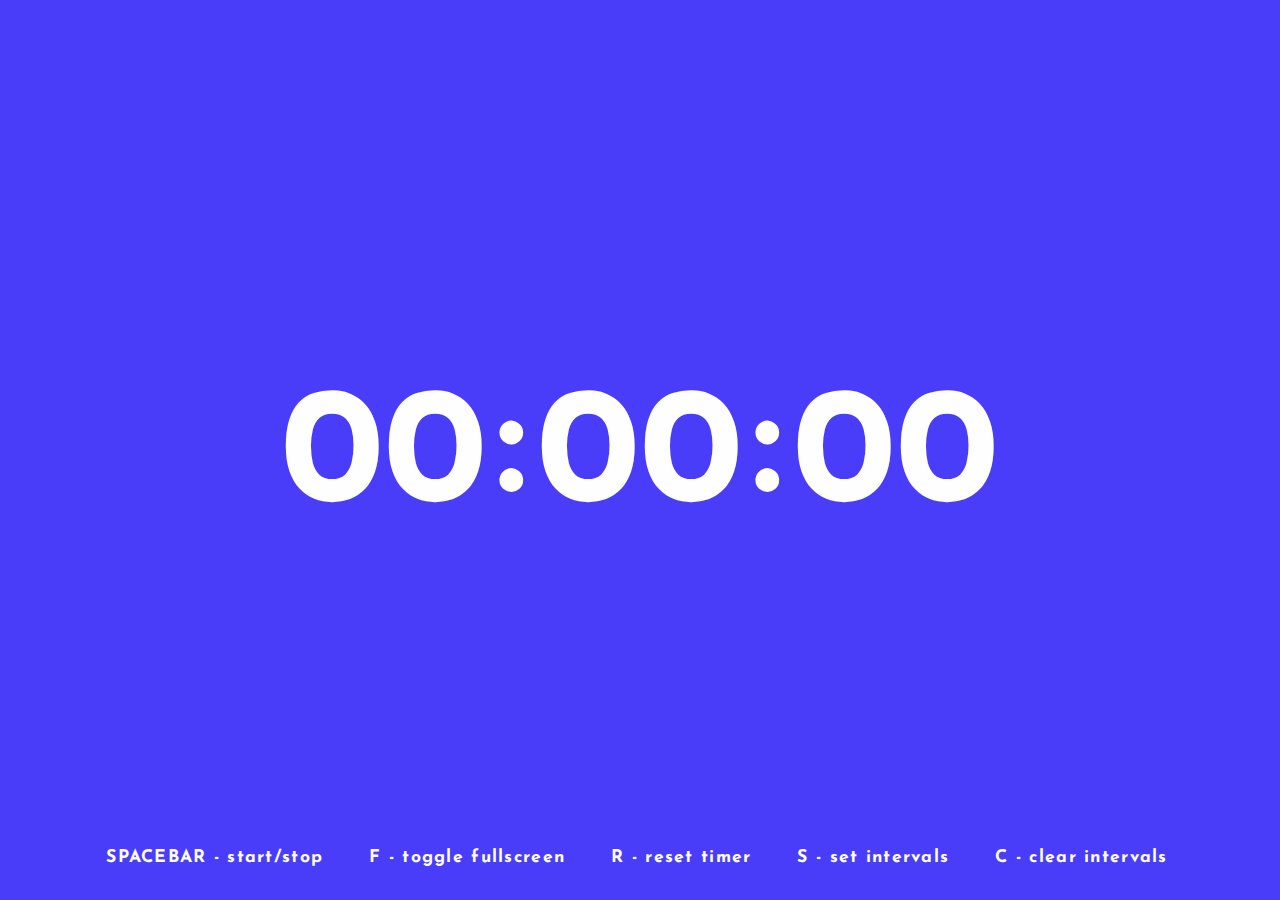
==== index.html @ 71d70023 "background animation added for sprint intervals" ====
<html>
  <head>
    <meta charset="utf-8">
    <meta http-equiv="X-UA-Compatible" content="IE=edge">
    <meta name="viewport" content="width=device-width, initial-scale=1">
    <link rel="stylesheet" href="style.css">
    <title>W O R K &nbsp; I T !</title>
  </head>
  <body>

    <div class="main-container">
      <div id="stopwatch-container">
        <div id="hour-digits">
          <div class="digit-container">0</div>
          <div class="digit-container">0</div>
        </div>
        <div class="colon-container">:</div>
        <div id="min-digits">
          <div class="digit-container">0</div>
          <div class="digit-container">0</div>
        </div>
        <div class="colon-container">:</div>
        <div id="sec-digits">
          <div class="digit-container">0</div>
          <div class="digit-container">0</div>
        </div>
      </div>
    </div>

    <div id="instructions">
      <ul>
        <li>SPACEBAR - start/stop</li>
        <li>F - toggle fullscreen</li>
        <li>R - reset timer</li>
        <li>S - set intervals</li>
        <li>C - clear intervals</li>
      </ul>
    </div>

    <div id="intervalModal" class="modal">
      <div class="modal-content">
        <span class="close">&times;</span>
        <div class="form-container">
          <form id="interval-form">
            <div class="form-input">
              <h3><label for="sprint-input">Sprint length (in seconds)</label></h3>
              <input id="sprint-input" type="number" min="3" max="1800" value="30">
            </div>
            <div class="form-input">
              <h3><label for="pause-input">Pause length (in seconds)</label></h3>
              <input id="pause-input" type="number" min="3" max="1800" value="10">
            </div>
            <div class="form-input">
              <h3><label for="sprint-number">How many repetitions?</label></h3>
              <input id="rep-input" type="number" min="1" max="20" step="1" value="3">
            </div>
            <input type="submit" value="GO">
          </form>
        </div>
      </div>
    </div>

    <div class="canvas-container">
      <canvas id="canvas" width="600" height="600"></canvas>
    </div>

    <script type="module" src="index.js"></script>

  </body>
</html>
---- style.css ----
@import url('https://fonts.googleapis.com/css2?family=Josefin+Sans:wght@300;400;500;600;700&display=swap');

html, body, div {
  margin: 0;
  padding: 0;
}

body {
  background: #4A3DF9;
  font-family: 'Josefin Sans', sans-serif;
  font-weight: 700;
  transition: background 1s;
}

h3 {
  font-size: 1.3rem;
  font-weight: 700;
}

ul {
  list-style-type: none;
}

li {
  display: table-cell;
  padding-right: 3.6vw;
}

input[type=number] {
  width: 80px;
  height: 50px;
  margin: 6px 0 10px 24px;
  background: #F0F0F0;
  color: black;
  font-family: inherit;
  font-size: 1.3rem;
  font-weight: 700;
  text-align: center;
  border: 0;
  border-radius: 16px;
}

input[type=submit] {
  width: 160px;
  height: 54px;
  margin-top: 8%;
  padding-top: 6px;
  background: #FB2843;
  color: #FEFEFE;
  font-family: inherit;
  font-size: 1.3rem;
  font-weight: 700;
  border: 0;
  border-radius: 18px;
  float: right;
}

input:focus {
  outline: none;
}

.main-container {
  position: absolute;
  top: 0;
  width: 100%;
  height: 100%;
}

.digit-container {
  padding-top: 1.6vw;
  width: 8vw;
}

.colon-container {
  width: 4vw;
}

.canvas-container {
  position: absolute;
  top: 0;
  height: 100%;
  width: 100%;
}

.form-container {
  width: 100%;
  height: 90%;
}

.main-container, .digit-container, .colon-container, .form-container,
.canvas-container, #stopwatch-container, #instructions {
  display: flex;
  align-items: center;
  justify-content: center;
}

.modal {
  display: none;
  position: fixed;
  z-index: 1;
  left: 0;
  top: 0;
  width: 100%;
  height: 100%;
  overflow: auto;
  background: rgba(255, 255, 255, 0.5);
}

.modal-content {
  background-color: white;
  margin: 6vw auto;
  width: 50%;
  min-width: 500px;
  max-width: 800px;
  height: 70%;
  min-height: 400px;
  max-height: 700px;
}

.close {
  margin-right: 1.8%;
  color: #C5C5C5;
  font-size: 3rem;
  font-weight: 400;
  float: right;
}

.form-input {
  margin-bottom: 3%;
  width: 100%;
  display: flex;
  justify-content: space-between;
}

#hour-digits, #min-digits, #sec-digits {
  display: flex;
}

#stopwatch-container {
  color: #FEFEFE;
  font-size: 13vw;
}

#instructions {
  position: absolute;
  bottom: 0;
  padding-bottom: 16px;
  width: 100%;
  color: #FEFEFE;
  font-size: 1.1rem;
  letter-spacing: 0.1vw;
}

#canvas {
  /* background: black; */
}
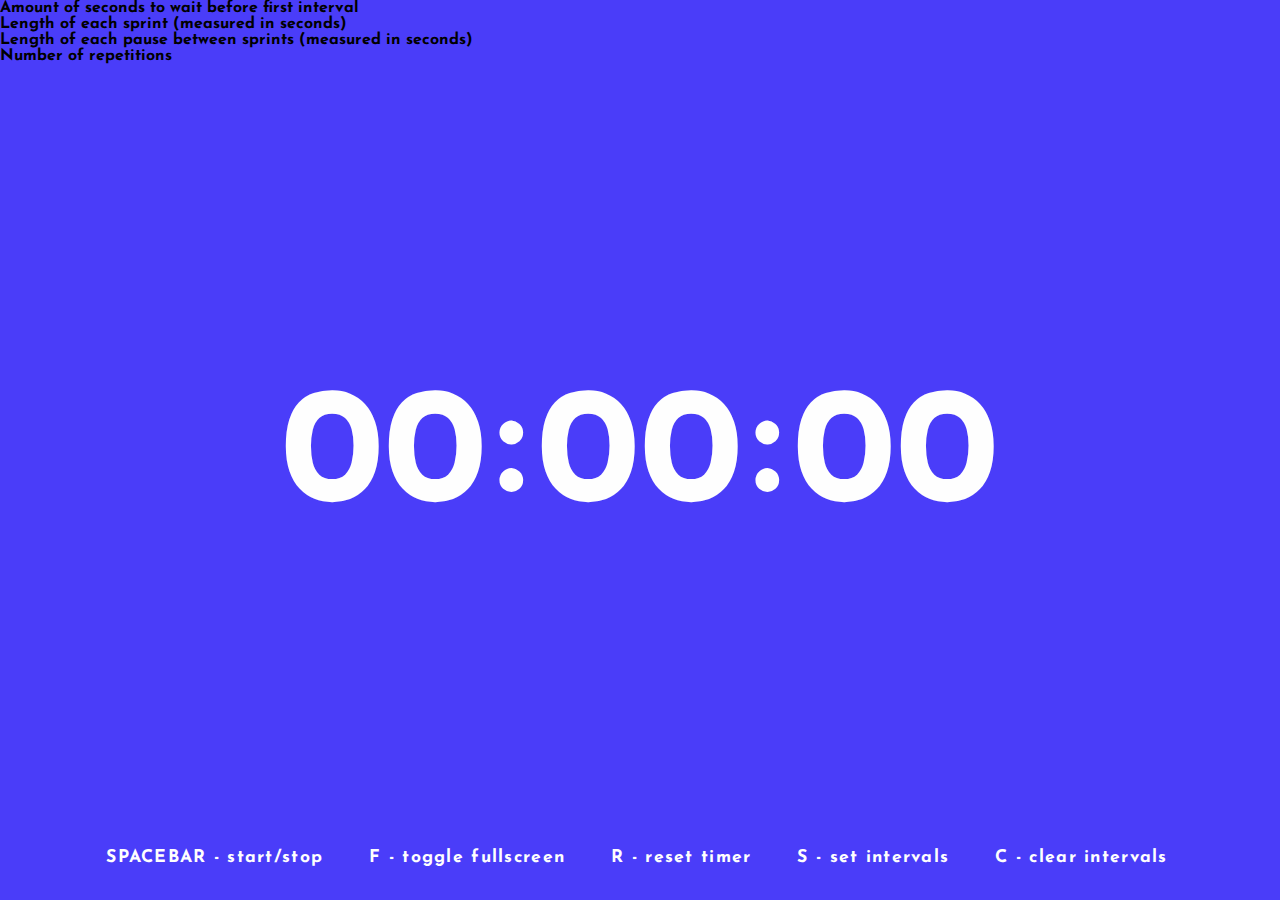
==== commit b0a49ab6: "'measured in' added to hints" ====
--- a/index.html
+++ b/index.html
@@ -4,6 +4,7 @@
     <meta http-equiv="X-UA-Compatible" content="IE=edge">
     <meta name="viewport" content="width=device-width, initial-scale=1">
     <link rel="stylesheet" href="style.css">
+    <link rel="icon" href="favicon.ico" type="image/x-icon">
     <title>W O R K &nbsp; I T !</title>
   </head>
   <body>
@@ -43,16 +44,39 @@
         <div class="form-container">
           <form id="interval-form">
             <div class="form-input">
-              <h3><label for="sprint-input">Sprint length (in seconds)</label></h3>
-              <input id="sprint-input" type="number" min="3" max="1800" value="30">
+              <div class="form-label">
+                <div class="label-title"><label for="intro-input">Intro length</label></div>
+                <div class="hint" id="intro-hint-btn">?</div>
+              </div>
+              <input id="intro-input" type="number" min="0" max="300" step="1" value="5">
             </div>
             <div class="form-input">
-              <h3><label for="pause-input">Pause length (in seconds)</label></h3>
-              <input id="pause-input" type="number" min="3" max="1800" value="10">
+              <div class="form-label">
+                <div class="label-title"><label for="sprint-input">Sprint length</label></div>
+                <div class="hint" id="sprint-hint-btn">?</div>
+              </div>
+              <input id="sprint-input" type="number" min="3" max="300" value="30">
             </div>
             <div class="form-input">
-              <h3><label for="sprint-number">How many repetitions?</label></h3>
+              <div class="form-label">
+                <div class="label-title"><label for="pause-input">Pause length</label></div>
+                <div class="hint" id="pause-hint-btn">?</div>
+              </div>
+              <input id="pause-input" type="number" min="3" max="300" value="10">
+            </div>
+            <div class="form-input">
+              <div class="form-label">
+                <div class="label-title"><label for="rep-input">How many reps?</label></div>
+                <div class="hint" id="rep-hint-btn">?</div>
+              </div>
               <input id="rep-input" type="number" min="1" max="20" step="1" value="3">
+            </div>
+            <div class="form-input">
+              <label class="main">
+                <span class="custom-checkbox"></span>
+                <h3>Play sounds</h3>
+                <input id = "sound-input" type="checkbox">
+              </label>
             </div>
             <input type="submit" value="GO">
           </form>
@@ -64,6 +88,22 @@
       <canvas id="canvas" width="600" height="600"></canvas>
     </div>
 
+    <div class="form-hint" id="intro-hint">
+      Amount of seconds to wait before first interval
+    </div>
+
+    <div class="form-hint" id="sprint-hint">
+      Length of each sprint (measured in seconds)
+    </div>
+
+    <div class="form-hint" id="pause-hint">
+      Length of each pause between sprints (measured in seconds)
+    </div>
+
+    <div class="form-hint" id="rep-hint">
+      Number of repetitions
+    </div>
+
     <script type="module" src="index.js"></script>
 
   </body>
--- a/style.css
+++ b/style.css
@@ -12,9 +12,8 @@
   transition: background 1s;
 }
 
-h3 {
-  font-size: 1.3rem;
-  font-weight: 700;
+h1 {
+  color: #FB2843;
 }
 
 ul {
@@ -26,10 +25,14 @@
   padding-right: 3.6vw;
 }
 
+input[type=checkbox] {
+  visibility: hidden;
+}
+
 input[type=number] {
   width: 80px;
   height: 50px;
-  margin: 6px 0 10px 24px;
+  margin: 6px 0 10px 64px;
   background: #F0F0F0;
   color: black;
   font-family: inherit;
@@ -43,7 +46,7 @@
 input[type=submit] {
   width: 160px;
   height: 54px;
-  margin-top: 8%;
+  margin-top: 16px;
   padding-top: 6px;
   background: #FB2843;
   color: #FEFEFE;
@@ -107,14 +110,14 @@
 }
 
 .modal-content {
-  background-color: white;
+  background-color: #FEFEFE;
   margin: 6vw auto;
   width: 50%;
   min-width: 500px;
   max-width: 800px;
-  height: 70%;
+  height: 85%;
   min-height: 400px;
-  max-height: 700px;
+  max-height: 850px;
 }
 
 .close {
@@ -132,6 +135,81 @@
   justify-content: space-between;
 }
 
+.form-label {
+  display: flex;
+  align-items: center;
+  justify-content: space-between;
+}
+
+.label-title {
+  font-size: 1.3rem;
+  font-weight: 700;
+}
+
+.main {
+  cursor: pointer;
+  font-size: 20px;
+  display: flex;
+  align-items: center;
+  justify-content: flex-start;
+}
+
+.custom-checkbox {
+  margin-right: 16px;
+  height: 32px;
+  width: 32px;
+  background: #C5C5C5;
+  border-radius: 5px;
+}
+
+.main:hover input ~ .custom-checkbox {
+  background: #FB2843;
+}
+
+.main input:active ~ .custom-checkbox {
+  background: #FB2843;
+}
+
+.main input:checked ~ .custom-checkbox {
+  background: #FB2843;
+}
+
+.custom-checkbox:after {
+  content: "";
+  position: absolute;
+  display: none;
+}
+
+.main input:checked ~ .custom-checkbox:after {
+  display: block;
+}
+
+.main .custom-checkbox:after {
+  left: 10px;
+  bottom: 5px;
+  width: 6px;
+  height: 20px;
+  border: solid #FEFEFE;
+  border-width: 0 4px 4px 0;
+  -webkit-transform: rotate(45deg);
+  -ms-transform: rotate(45deg);
+  transform: rotate(45deg);
+}
+
+.hint {
+  width: 20px;
+  height: 20px;
+  margin-top: -4px;
+  margin-left: 12px;
+  background: #D9D9D9;
+  color: #FEFEFE;
+  font-size: 10pt;
+  border-radius: 20px;
+  display: flex;
+  align-items: center;
+  justify-content: center;
+}
+
 #hour-digits, #min-digits, #sec-digits {
   display: flex;
 }
@@ -151,6 +229,6 @@
   letter-spacing: 0.1vw;
 }
 
-#canvas {
-  /* background: black; */
-}
+#interval-form {
+  width: 70%;
+}
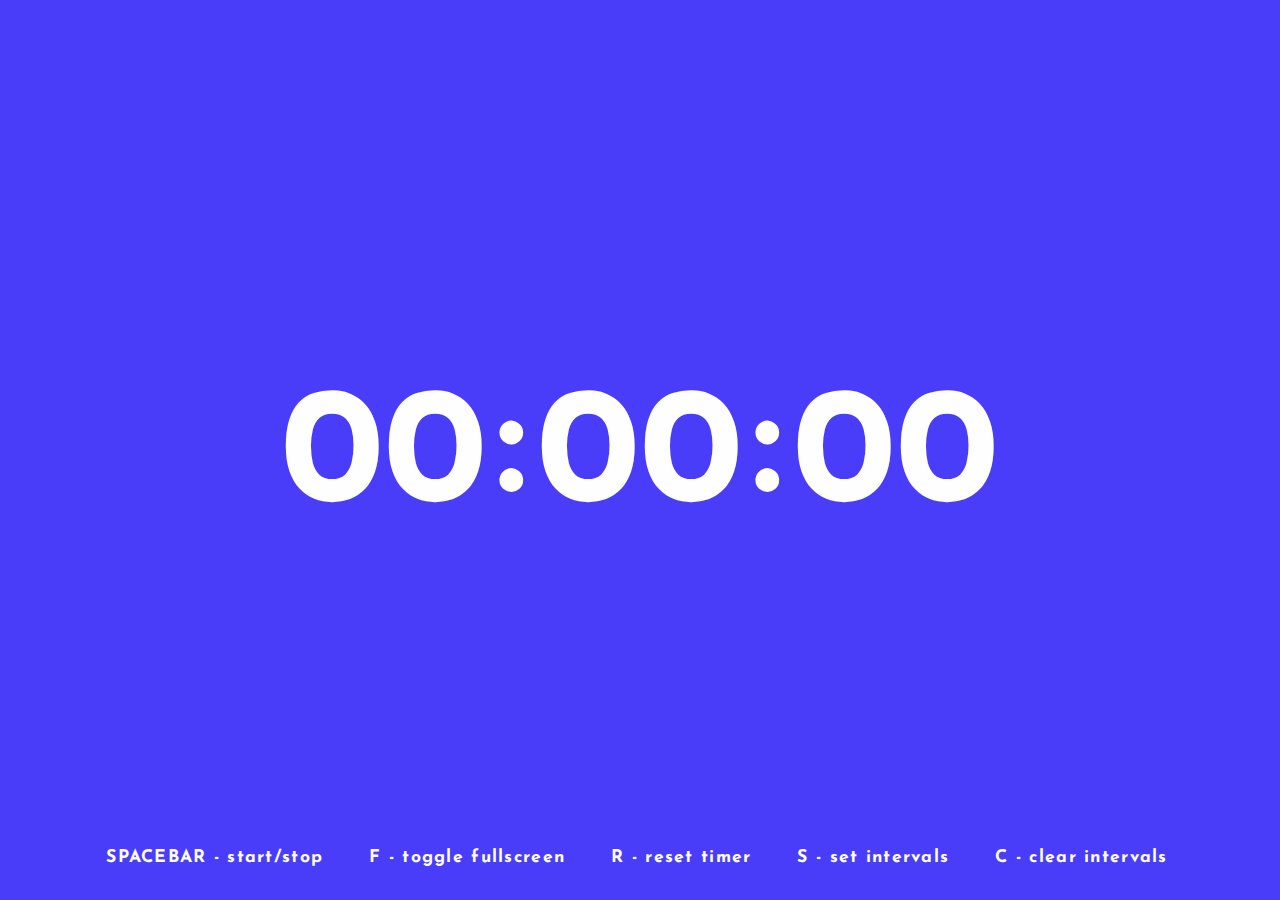
==== commit 08677f11: "checkmark now displays on click" ====
--- a/index.html
+++ b/index.html
@@ -73,9 +73,9 @@
             </div>
             <div class="form-input">
               <label class="main">
+                <div class="label-title">Play sounds</div>
+                <input id = "sound-input" type="checkbox">
                 <span class="custom-checkbox"></span>
-                <h3>Play sounds</h3>
-                <input id = "sound-input" type="checkbox">
               </label>
             </div>
             <input type="submit" value="GO">
--- a/style.css
+++ b/style.css
@@ -46,7 +46,6 @@
 input[type=submit] {
   width: 160px;
   height: 54px;
-  margin-top: 16px;
   padding-top: 6px;
   background: #FB2843;
   color: #FEFEFE;
@@ -111,11 +110,11 @@
 
 .modal-content {
   background-color: #FEFEFE;
-  margin: 6vw auto;
+  margin: 3vw auto;
   width: 50%;
   min-width: 500px;
   max-width: 800px;
-  height: 85%;
+  height: 88%;
   min-height: 400px;
   max-height: 850px;
 }
@@ -147,14 +146,19 @@
 }
 
 .main {
+  display: block;
+  position: relative;
+  margin-top: 3%;
+  padding-left: 45px;
+  padding-top: 7px;
   cursor: pointer;
   font-size: 20px;
-  display: flex;
-  align-items: center;
-  justify-content: flex-start;
 }
 
 .custom-checkbox {
+  position: absolute;
+  top: 0;
+  left: 0;
   margin-right: 16px;
   height: 32px;
   width: 32px;
@@ -210,6 +214,17 @@
   justify-content: center;
 }
 
+.form-hint {
+  position: absolute;
+  z-index: 50;
+  padding: 24px 32px;
+  color: black;
+  background: #FFE793;
+  font-size: 12pt;
+  font-weight: 500;
+  display: none;
+}
+
 #hour-digits, #min-digits, #sec-digits {
   display: flex;
 }
